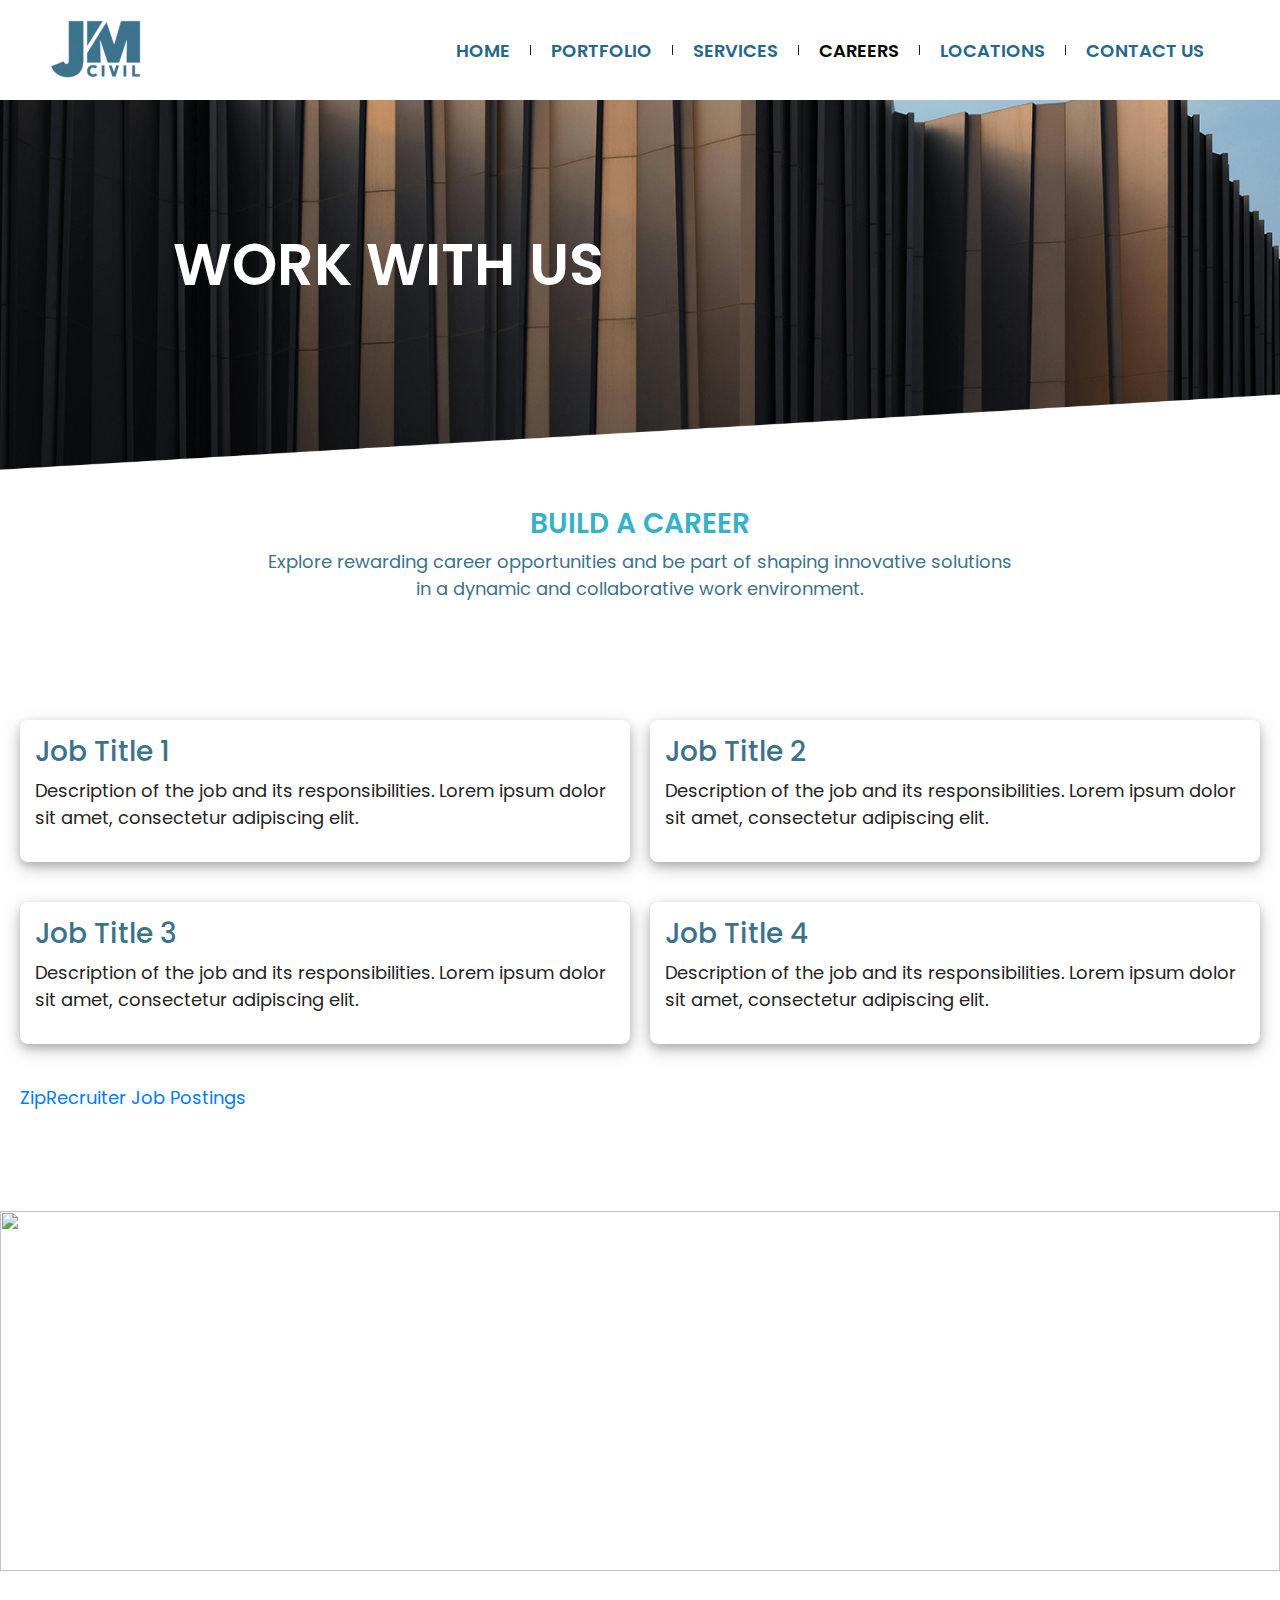
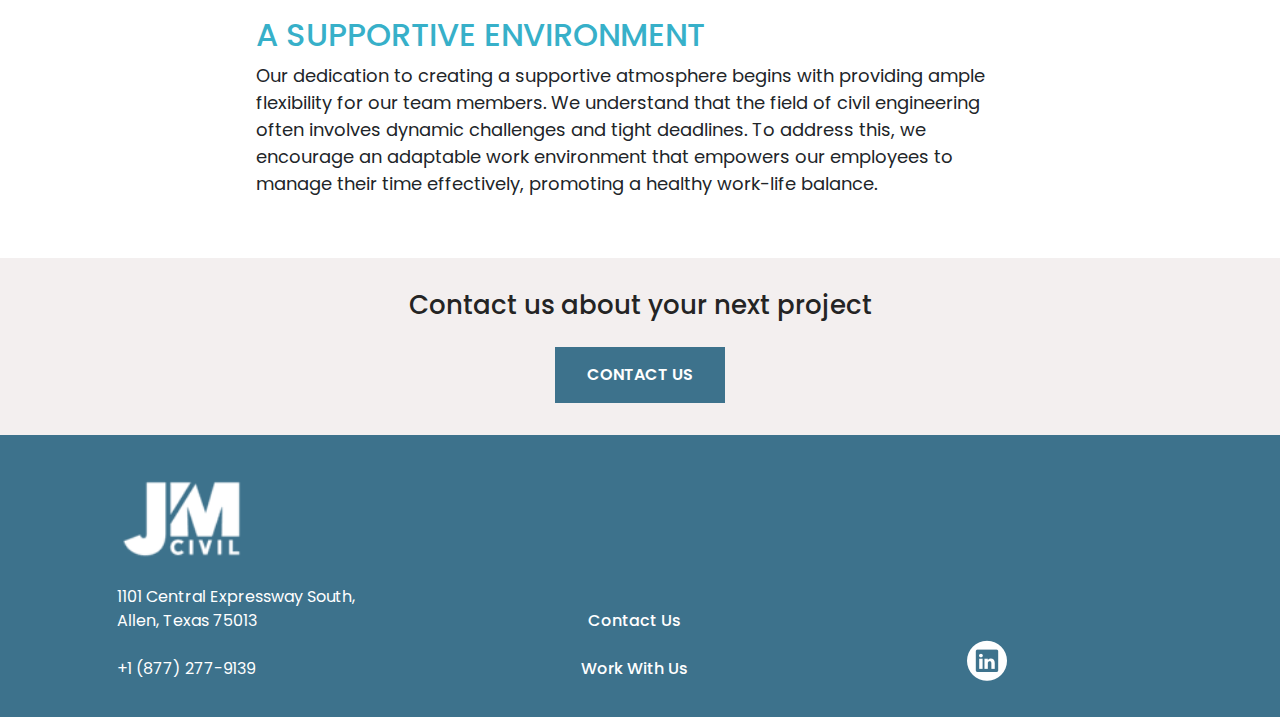
==== careers.html @ 5b39f1fb "website" ====
<!DOCTYPE html>
<html lang="en">

<head>
    <style>
        @import url('https://fonts.googleapis.com/css2?family=Chakra+Petch:ital,wght@0,300;0,400;0,500;0,600;0,700;1,300;1,400;1,500;1,600;1,700&family=Play:wght@400;700&display=swap');
    </style>
    <meta charset="UTF-8">
    <meta name="viewport" content="width=device-width, initial-scale=1.0">
    <title>JM Civil Engineering | Careers</title>
    <meta name="description" content="JM Civil Engineering | Portfolio">
    <meta property="og:title" content="JM Civil Engineering" />
    <meta property="og:type" content="logo-icon.webp" />
    <meta property="og:url" content="https://jmcivileng.com/" />
    <meta property="og:image"
        content="https://jmcivileng.com/wp-content/uploads/2021/10/JM_Civil_Teal_web_300x300-01.png" />
    <meta name="twitter:card" content="summary_large_image">
    <link rel="icon" href="images/common/favicon.ico" type="image/x-icon">
    <link rel="stylesheet" href="https://cdn.jsdelivr.net/npm/bootstrap@4.0.0/dist/css/bootstrap.min.css"
        integrity="sha384-Gn5384xqQ1aoWXA+058RXPxPg6fy4IWvTNh0E263XmFcJlSAwiGgFAW/dAiS6JXm" crossorigin="anonymous">
    <link rel="stylesheet" href="styles/common-styles.css">
    <link rel="stylesheet" href="styles/careers-styles.css">
    <link rel="preconnect" href="https://fonts.googleapis.com">
    <link rel="preconnect" href="https://fonts.gstatic.com" crossorigin>
</head>

<body>
    <header>
        <section class="navsec">
            <div>
                <a href="index.html"><img src="images/common/logo-icon.webp" alt="JmCivilEng Logo" height="100"
                        width="100" class="iconlogo"></a>
            </div>


            <nav>
                <ul>
                    <li><a href="index.html">HOME</a></li>
                    <li><a href="portfolio.html">PORTFOLIO</a></li>
                    <li><a href="services.html">SERVICES</a></li>
                    <!--<li class="dropdown">
                        <a href="#" class="dropbtn">SERVICES</a>
                        <div class="dropdown-content">
                            <a href="construction-management.html">CONSTRUCTION MANAGEMENT</a>
                            <hr>
                            <a href="civil-eng.html">CIVIL ENGINEERING</a>
                            <hr>
                            <a href="development.html">DEVELOPMENT</a>
                            <hr>
                            <a href="survey.html">LAND SURVEY</a>
                            <hr>
                            <a href="planning.html">PLANNING</a>
                        </div>
                    </li>-->
                    <li><a href="#work" class="active">CAREERS</a></li>
                    <li><a href="locations.html">LOCATIONS</a></li>
                    <li><a href="contact.html">CONTACT US</a></li>
                </ul>
            </nav>
        </section>
        <div class="menu-toggle">
            <div class="menu-icon"></div>
            <div class="menu-icon"></div>
            <div class="menu-icon"></div>
        </div>
    </header>

    <section id="img-Header" style="background-image: url(images/careers/careersheader1.png);">
        <div>
            <p>WORK WITH US</p>
            <img id="header-border" src="images/common/headerbordertest.png">
        </div>
    </section>
    <section id="header-info">
        <div>
            <h3>BUILD A CAREER</h3>
            <p>Explore rewarding career opportunities and be part of shaping innovative solutions in a dynamic and
                collaborative work environment.</p>
        </div>
    </section>


    <section class="job-listings">

        <div class="job">
            <h3>Job Title 1</h3>
            <p>Description of the job and its responsibilities. Lorem ipsum dolor sit amet, consectetur adipiscing elit.
            </p>
        </div>

        <div class="job">
            <h3>Job Title 2</h3>
            <p>Description of the job and its responsibilities. Lorem ipsum dolor sit amet, consectetur adipiscing elit.
            </p>
        </div>

        <div class="job">
            <h3>Job Title 3</h3>
            <p>Description of the job and its responsibilities. Lorem ipsum dolor sit amet, consectetur adipiscing elit.
            </p>
        </div>

        <div class="job">
            <h3>Job Title 4</h3>
            <p>Description of the job and its responsibilities. Lorem ipsum dolor sit amet, consectetur adipiscing elit.
            </p>
        </div>
        <div>
            <a href="#" target="_blank" id="ziprecruiter">ZipRecruiter Job Postings</a>
        </div>

        <!-- Add more job listings as needed -->

    </section>

    <section id="split-image">
        <div>
            <img src="images/services/jitb.jpg">
        </div>
    </section>

    <section id="section1">
        <!-- Content for section 1 -->
        <h2>A SUPPORTIVE ENVIRONMENT</h2>
        <p>Our dedication to creating a supportive atmosphere begins with providing ample flexibility for our team
            members.
            We understand that the field of civil engineering often involves dynamic challenges and tight deadlines.
            To address this, we encourage an adaptable work environment that empowers our employees to manage their time
            effectively, promoting a healthy work-life balance.</p>
    </section>

    <!--<section id="section2">
        <!-- Content for section 1 --
        <h2>Section 2</h2>
        <p>Lorem ipsum dolor sit amet, consectetur adipiscing elit, sed do eiusmod tempor incididunt ut labore et dolore magna aliqua. Ut enim ad minim veniam, quis nostrud exercitation ullamco laboris nisi ut aliquip ex ea commodo consequat. Duis aute irure dolor in reprehenderit in voluptate velit esse cillum dolore eu fugiat nulla pariatur. Excepteur sint occaecat cupidatat non proident, sunt in culpa qui officia deserunt mollit anim id est laborum</p>
    </section>-->


    <section id="contactSection">
        <h3>Contact us about your next project</h3>
        <button><a href="contact.html" id="contact-button">CONTACT US</a></button>
    </section>

    <footer class="footer">
        <div class="container">
            <div class="row">
                <div class="col-12">
                    <div class="footer-content">
                        <div class="footer-left">
                            <a href="index.html"><img src="images/common/logo-icon.webp" class="footer-logo"
                                    alt="JM Civil Engineering"></a>
                            <p>1101 Central Expressway South,<br />Allen, Texas 75013<br /><br /><a
                                    href="tel:(877) 277-9139" id="footerNumber">+1 (877) 277-9139</a></p>
                        </div>

                        <div class="footer-menu">
                            <a href="contact.html">Contact Us</a><br /><a href="careers.html">Work With Us</a>
                        </div>

                        <div class="social-items">
                            <!--<a href="https://www.facebook.com/JMCivilEng" target="_blank" class="social-icon"><img
                                    src="images/common/icon-facebook.png" alt="Facebook"></a>
                            <a href="https://www.youtube.com/JMCivilEngineering" target="_blank"
                                class="social-icon"><img src="images/common/icon-youtube.png" alt="YouTube"></a>-->
                            <a href="https://www.linkedin.com/company/jm-civil-engineering" target="_blank"
                                class="social-icon"><img src="images/common/icon-linkedin.png" alt="LinkedIn"></a>
                        </div>
                    </div>
                </div>
            </div>
        </div>
    </footer>

</body>
<script src="https://code.jquery.com/jquery-3.2.1.slim.min.js"
    integrity="sha384-KJ3o2DKtIkvYIK3UENzmM7KCkRr/rE9/Qpg6aAZGJwFDMVNA/GpGFF93hXpG5KkN"
    crossorigin="anonymous"></script>
<script src="https://cdn.jsdelivr.net/npm/popper.js@1.12.9/dist/umd/popper.min.js"
    integrity="sha384-ApNbgh9B+Y1QKtv3Rn7W3mgPxhU9K/ScQsAP7hUibX39j7fakFPskvXusvfa0b4Q"
    crossorigin="anonymous"></script>
<script src="https://cdn.jsdelivr.net/npm/bootstrap@4.0.0/dist/js/bootstrap.min.js"
    integrity="sha384-JZR6Spejh4U02d8jOt6vLEHfe/JQGiRRSQQxSfFWpi1MquVdAyjUar5+76PVCmYl"
    crossorigin="anonymous"></script>
<script src="https://code.jquery.com/jquery-3.6.0.min.js"></script>
<script src="scripts/common.js"></script>

</html>
---- styles/common-styles.css ----
@import url('https://fonts.googleapis.com/css2?family=Poppins:ital,wght@0,100;0,200;0,300;0,400;0,500;0,600;0,700;0,800;0,900;1,100;1,200;1,300;1,400;1,500;1,600;1,700;1,800;1,900&display=swap');
/* COLOR PALETTE: https://coolors.co/ffffff-3d728c-d3d3d3-37b0c9-050505 */

:root {
    /* FONTS */
    --primary-font: 'Poppins';
    --header-size: 32px;
    --paragraph-size: 18px;
    --header-weight: 600;
    /* COLORS */
    --primary-color: white;
    /* WHITE*/
    --secondary-color: #37B0C9;
    /* BLUE */
    --highlight-color: #F3EFEF;
    /* LIGHT GREY */
    --header-color: #3d728c;
    /* FOOTER COLOR */
    /* MOON STONE */
    --paragraph-color: #242424;
}


/* NAV HEADER */
header {
    font-family: var(--primary-font), Arial;
    font-weight: 525;
    position: fixed;
    width: 100%;
    background: #fff;
    text-align: center;
    display: flex;
    justify-content: center;
    align-items: center;
    z-index: 1000;
    transition: height .3s ease-in-out;
    height: 100px;
    top: 0px;
}

header.nav-shrink {
    height: 65px;
}

.navsec {
    text-align: center;
    padding: 1em;
    display: flex;
    width: 100%;
    margin: 0 20px;
}

nav {
    display: flex;
    align-items: center;
    margin-left: auto;
    max-width: 1000px
}

nav ul {
    list-style: none;
    margin: 0;
    padding: 0;
    display: flex;
}

nav li {
    margin-right: 20px;
    display: flex;
    align-items: center;
    border-right: 1px solid #202020;
    height: 10px;
    padding-right: 20px;
}

nav li:last-child {
    border-right: 0
}

nav a {
    text-decoration: none;
    border-width: 0;
    border-top-style: solid;
    margin: 1em 0;
    color: #25688a;
    font-size: var(--paragraph-size);
    transition: color .3s;
    align-items: center;
    padding: 1em 0;
}

nav a:hover {
    color: #5595b3;
    background-color: #ffffff;
    text-decoration: none;
}

nav a.active {
    color: #050505;
}

/*
.dropdown {
    position: relative;
}
.dropdown-content {
    display: none;
    position: absolute;
    background-color: #ffffff;
    box-shadow: 0 8px 16px rgba(0, 0, 0, 0.2);
    z-index: 1;
    margin-top: 7px;
    top: 100%;
    border-top: 2px solid var(--secondary-color);
    padding: 0 5px; 
    width: 15em;   
    right: -2.5em;
    border-radius: 2px;
}
.dropdown-content a {
    padding: 1em 0;
    display: block;
    color: var(--header-color);
    text-decoration: none;
    margin: 0;
}
.dropdown:hover .dropdown-content {
    display: block;
}
.dropbtn:after {
    content: "\25BC";
    margin-left: 5px;
    font-size: 12px;
    color: var(--header-color);
}
.dropdown-content:after {
    content: "";
    position: absolute;
    top: -12px;
    left: calc(60% + 18px);
border-width: 5px;
border-style: solid;
border-color: transparent transparent #ffffff transparent;
}*/

.navsec hr {
    padding: 0;
    margin: 0;
}

.iconlogo {
    margin-left: 10px
}

/* BODY */
body {
    margin: 0;
    padding: 0;
    padding-top: 100px;
    transition: margin .3s ease-in-out;
    scroll-behavior: smooth;
    font-family: var(--primary-font), Arial, sans-serif;
}

/* IMAGE HEADER OPTION */
#img-Header {
    display: flow-root;
    text-align: left;
    font-size: 3.6em;
    font-weight: var(--header-weight);
    background-size: cover;
    background-position: center 78.5%;
    color: var(--primary-color);
    width: 100%;
    overflow: hidden;
    padding-top: 20vh;
}

#img-Header p {
    position: relative;
    z-index: 5;
    bottom: 1em;
    margin-left: 3em;

}

#header-border {
    position: relative;
    z-index: 10;
    width: 100%;
    min-width: 932px;
    top: 12px;
}

#header-info {
    background-color: var(--primary-color);
    height: auto;
    margin: auto;
    padding: 2vh;
    text-align: center;
    font-size: var(--header-size);
    color: var(--secondary-color);

}

#header-info h3 {
    font-weight: var(--header-weight);
}

#header-info p {
    font-size: var(--paragraph-size);
    color: var(--header-color);
    max-width: 60%;
    margin: auto;
}


/* SECTION 4 FEATURED PROJECTS*/
#gallery-section {
    background-color: var(--primary-color);
    height: auto;
    padding: 4vh 20vw;
    margin: 0px 0;

}

#gallery-section h1 {
    color: var(--secondary-color);
    font-size: var(--header-size);
    font-weight: var(--header-weight);
    margin-bottom: 1em;
}

.gallery img {
    width: 100%;
    display: block;
    aspect-ratio: 1.25 / 1;
    object-fit: cover;
    transition: transform 1000ms;
}

#gallery-section ul {
    list-style: none;
    margin: 0 auto;
    padding: 0;
    display: grid;
    gap: 1rem;
    grid-template-columns: repeat(auto-fit, minmax(20rem, 1fr));
    max-width: 100%;
    

    @media (max-width: 1336px) {
        grid-template-columns: minmax(33%, 1fr);
    }
}

figure {
    margin: 0;
    position: relative;
    overflow: hidden;
}

figure::after {
    content: '';
    position: absolute;
    top: 50%;
    left: 50%;
    width: 200%;
    height: 200%;
    background: rgba(0, 0, 0, 0.5);
    transform-origin: center;
    opacity: 0;
    transform: scale(2);
    transition: opacity 300ms;
}

figcaption {
    position: absolute;
    top: 0;
    left: 0;
    width: 100%;
    height: 100%;
    display: flex;
    justify-content: center;
    place-items: center;
    text-align: center;
    padding: 1rem;
    color: var(--primary-color);
    font-size: 1.2rem;
    z-index: 1;
    opacity: 0;
    transition: opacity 600ms, transform 600ms;
}

a:is(:hover, :focus) figure::after {
    opacity: 1;
}

a:is(:hover, :focus) figcaption {
    opacity: 1;
    transition: opacity 600ms;
}


/* SECTION 5  - CONTACT US */
#contactSection {
    background-color: var(--highlight-color);
    height: auto;
    padding: 2em 20vw;
    text-align: center;
}

#contactSection h3 {
    color: var(--paragraph-color);
    font-size: 26px;
    margin-bottom: 1em;
}

#contactSection button {
    padding: 1em 2em;
    background-color: var(--header-color);
    border-width: 0px;
}

#contact-button {
    color: white;
    font-size: 16px;
    font-weight: 550;
    text-decoration: none;
}





/* FOOTER */
footer.footer {
    width: 100%;
    padding: 20px 0;
    background-color: var(--header-color);

}

.footer-content {
    display: flex;
    align-items: center;
    flex-wrap: wrap;
    align-items: end;


    /* Wrap content on smaller screens */
    @media (min-width: 918px) {
        padding: 0 2em;
        padding-bottom: 1em;
    }
}

.footer-left {
    width: 100%;
    text-align: center;

    @media (min-width: 918px) {
        width: 33%;
        /* Adjust the width as needed for larger screens */
        text-align: left;
    }
}

.footer-logo {
    width: 130px;
    filter: brightness(0) saturate(100%) invert(96%) sepia(100%) saturate(12%) hue-rotate(237deg) brightness(103%) contrast(103%);
    text-align: center;
}

.footer-menu {
    width: 100%;
    text-align: center;

    @media (min-width: 918px) {
        width: 33%;
        /* Adjust the width as needed for larger screens */
        text-align: center;
    }
}

.footer-menu a {
    display: block;
    font-weight: 500;
    text-decoration: none;
    /* Remove underlines on hover */
    color: var(--primary-color);
    /* Set the desired text color on hover */
    width: 100%;
}

.social-items {
    width: 100%;
    text-align: center;
    margin-top: 20px;
    /* Adjust the margin as needed */

    @media (min-width: 918px) {
        width: 33%;
        /* Adjust the width as needed for larger screens */
        text-align: center;
        margin-top: 0;
    }
}

footer p {
    color: #fff;
    margin: 0;
}

footer a {
    color: #fff;
    text-decoration: none;
}

#footerNumber {
    text-decoration: none;
    /* Remove underlines on hover */
    color: var(--primary-color);
    /* Set the desired text color on hover */
}

.social-icon {
    margin-left: 14px;
    /* Adjust the margin as needed */
}

/* COOKIES IF NEEDED */
#cookieNotice {
    position: fixed;
    bottom: 0;
    left: 0;
    width: 100%;
    background-color: var(--highlight-color);
    padding: 1em 20vw;
    z-index: 1000;
    border-style: solid;
    border-width: 5px;
    border-right: 0;
    border-left: 0;
    border-bottom: 0;
    border-color: var(--secondary-color);
}

#cookieNotice h4 {
    font-size: 20px;
}

#cookieNotice p {
    font-size: 14px;
}

#closeIcon {
    right: 3em;
    position: absolute;
    display: block;
    width: 20px;
    height: 20px;
    z-index: 10000;
    cursor: pointer;
    background-image: url("/images/common/close.png");
    background-position: center;
    background-size: cover;
}

/* MOBILE SCREEN AND 918px<*/
@media only screen and (max-width:918px) {
    .navsec {
        text-align: center;
        padding: 1em;
        display: flex;
        justify-content: space-between;
        align-items: center
    }

    .iconlogo {
        margin: 0 auto
    }

    .menu-toggle {
        display: block;
        cursor: pointer;
        margin-right: 15px
    }

    nav {
        opacity: 0;
        visibility: hidden;
        flex-direction: column;
        align-items: center;
        position: absolute;
        top: 100%;
        left: 0;
        right: 0;
        background: #fff;
        overflow: hidden;
        transform: translateY(-10%);
        text-align: center;
        transition: opacity 0.8s ease-in-out, transform 0.8s ease-in-out, visibility 0.8s ease-in-out;
        z-index: 1;
        /* Place the nav behind the header */
        overflow: visible;
    }

    header.nav-shrink {
        padding-top: 5px;
    }

    nav.active {
        z-index: -1;
        opacity: 1;
        visibility: visible;
        transform: translateY(0);
    }

    nav ul {
        list-style: none;
        margin: 0;
        padding: 10px 0;
        display: flex;
        flex-direction: column;
        align-items: center;
        text-align: center;
        margin-left: 20px;
        width: 100%;
    }

    nav li {
        margin-bottom: 10px;
        border-right: 0;
        padding: 10px 0;
        width: 100%;
    }

    nav a {
        text-decoration: none;
        width: 100%;
        font-size: 18px;
        transition: color .3s;
        padding: 0;
    }

    .menu-toggle {
        display: block;
        position: absolute;
        left: 15px;
        cursor: pointer;
        top: 50%;
        transform: translateY(-50%)
    }

    .menu-icon {
        padding: 1px;
        width: 30px;
        height: 3px;
        background-color: #202020;
        margin: 6px 0;
        transition: .4s ease-in-out;
        vertical-align: middle;
    }

    .menu-toggle.active .menu-icon:nth-child(1) {
        transform: rotate(-45deg) translate(-2px, 10px);
    }

    .menu-toggle.active .menu-icon:nth-child(2) {
        opacity: 0;
    }

    .menu-toggle.active .menu-icon:nth-child(3) {
        transform: rotate(45deg) translate(-3px, -10px);
    }

    header img {
        display: block;
        margin: 0 auto
    }

    .navsec {
        display: flex;
        justify-content: center;
        align-items: center;
        text-align: center
    }

    .iconlogo {
        margin-right: 10px
    }

    .dropdown-content {
        width: 100%;
        /* Make each item full width */
        box-sizing: border-box;
        left: 0px;
    }

    .dropdown-content::after {
        left: calc(60%);
    }

    .dropdown.active .dropdown-content {
        display: block;
        word-spacing: .25em;
    }

    .dropdown-content a {
        padding-right: 10px;
        /*border-right: 1px solid #202020;*/
    }

    .dropdown-content a {
        display: block;
        padding: 12px 0;
        /* Add padding for better readability */
        text-decoration: none;
        /* Adjust the color as needed */
    }

    #img-Header {
        /* going from 20vh to 10vh */
        padding-top: 10vh;
        font-size: 40px;
        text-align: center;
    }

    #img-Header p {
        left: 0;
        right: 0;
        margin-left: 0;
        padding: 0;
        bottom: 1em;
        padding: 0 10px;
    }

    #header-border {
        top: 2px;
    }

    #header-info p {
        max-width: 90%;
    }

    #gallery-section {
        text-align: center;
        padding: 4vh 1rem;
    }

    .footer-menu a {
        display: inline;
    }
}
---- styles/careers-styles.css ----
/* Portfolio Styles */
#img-Header {
    background-position: center 95%;
}
.splitter {
    height: 2em;
}
.splitter1 {
    height: auto;
    background-color: var(--primary-color);
    padding: 20px;
    text-align: center;
}
.job-listings {
    max-width: 80em;
    margin: 5em auto;
    padding:  20px  ;
    display: grid;
    grid-template-columns: repeat(2, 1fr);
    gap: 40px 20px;
    
}
#ziprecruiter {
    font-size: 18px;
    text-decoration: none;
}

.job {
    font-size: var(--header-size);
    margin-bottom: 40px;
    margin: auto;
    border-radius: 8px ;
    padding: 15px;
    box-shadow: 0 4px 8px 0 rgba(0, 0, 0, 0.2), 0 6px 20px 0 rgba(0, 0, 0, 0.19);
}
.job h3 {
    color: var(--header-color);
}
.job p {
    font-size: var(--paragraph-size);
    color: var(--paragraph-color);
}


#split-image {
    width: 100%;
    overflow: hidden;
    max-height: 40vh;
    position: relative;
  }
  
  #split-image img {
    width: 100%;
    height: 40vh;
    object-fit: cover; /* Maintain aspect ratio and cover the container */
    object-position: center 42%; /* Adjust centering vertically */
  }

#section1 p, #section2 p{
    font-size: var(--paragraph-size);
}

#section1 {
    background-color: var(--primary-color);
    height: auto;
    padding: 5vh 20vw;
    
}

h2 {
    font-size: var(--header-size);
    color: var(--secondary-color);
}

#section2 {
    background-color: var(--primary-color);
    height: auto;
    padding: 5vh 20vw;
}
@media only screen and (max-width:918px){
    header {
        top: 0;
    }
    #carouselcareers {
        width:100%;
        
    }
    .carousel-text {
        display: none;
    }
    .carouselborder {
        display: none;
    }
    .job-listings {
        grid-template-columns: repeat(1, 1fr);
    }
    #split-image {
        height: 30vh;
      }
    #section1 {
        padding: 5vh 10vw;
    }
    #section2 {
        padding: 5vh 10vw;
    }
}
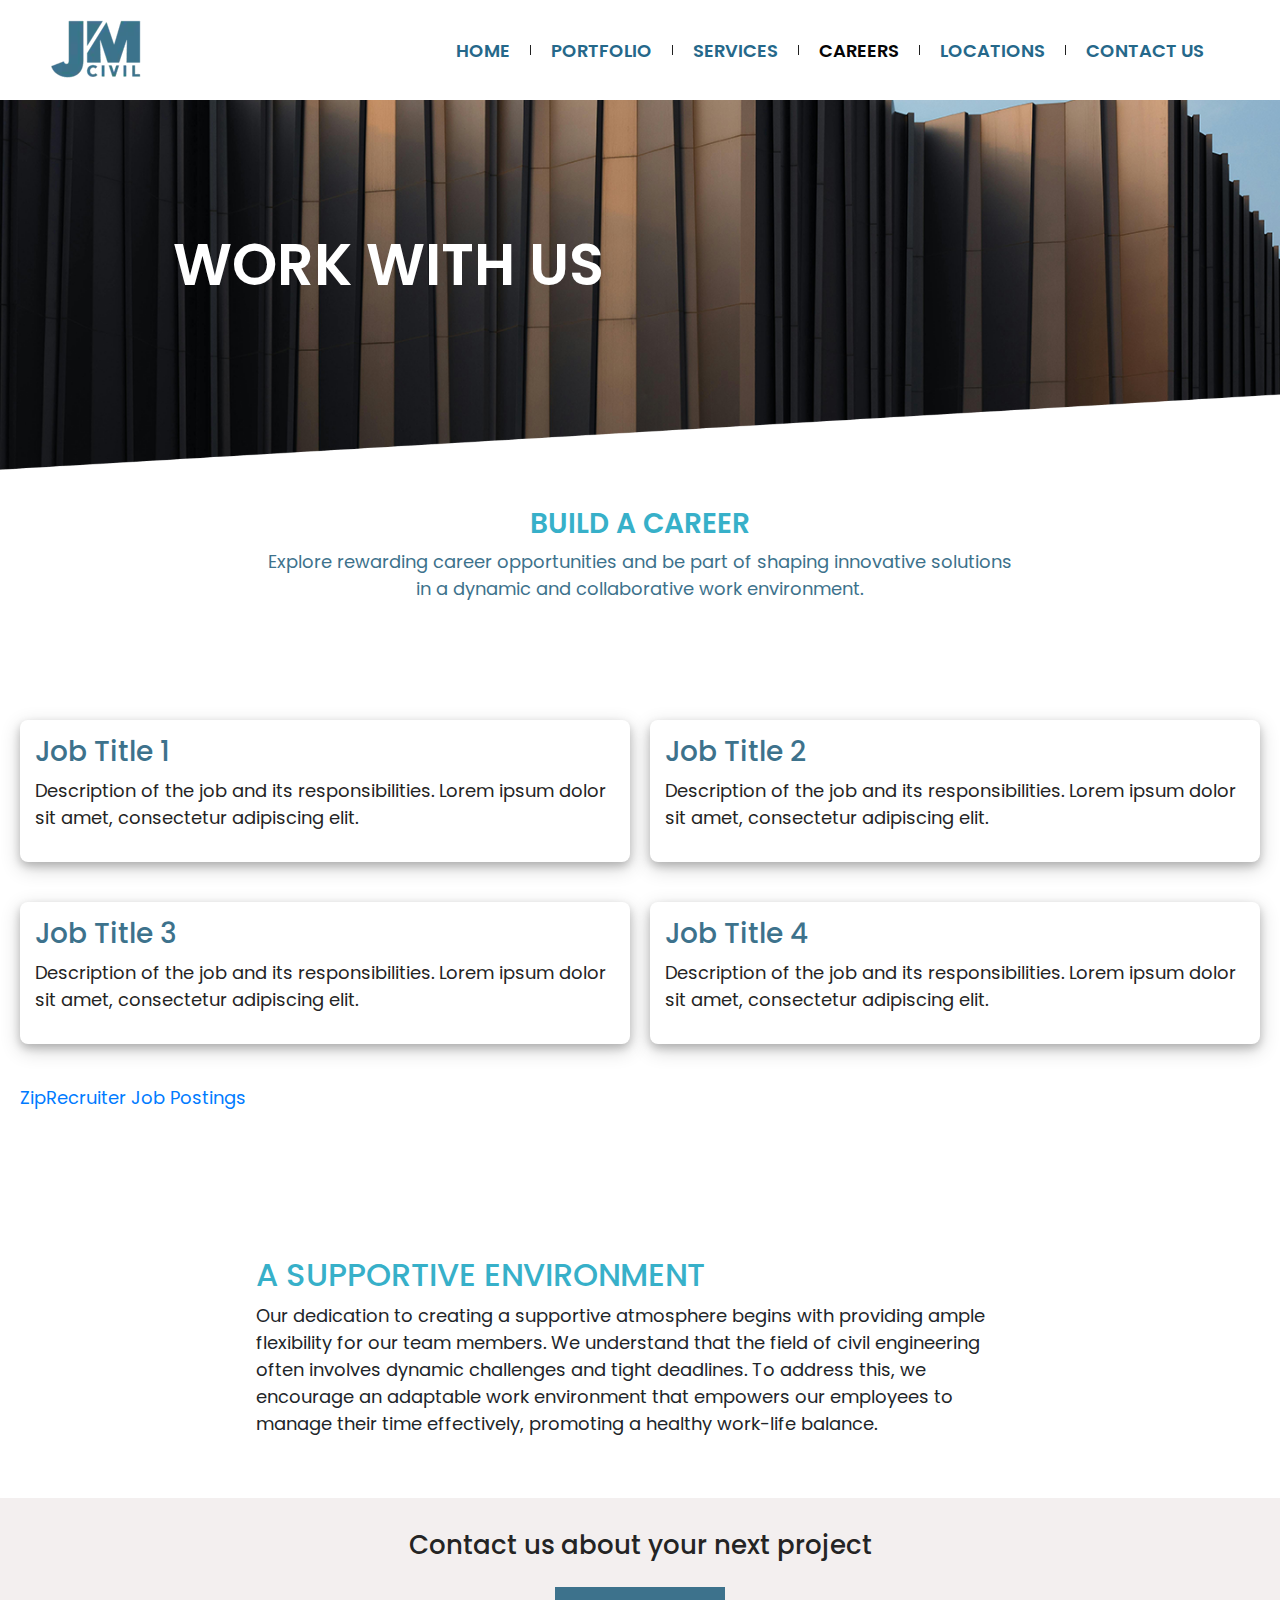
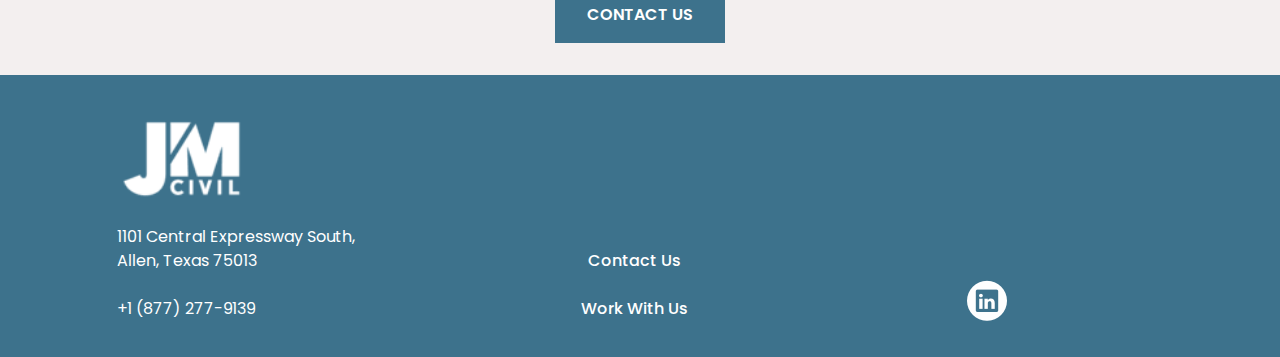
==== commit eae03957: "image removal" ====
--- a/careers.html
+++ b/careers.html
@@ -113,11 +113,11 @@
 
     </section>
 
-    <section id="split-image">
+    <!--<section id="split-image">
         <div>
             <img src="images/services/jitb.jpg">
         </div>
-    </section>
+    </section>-->
 
     <section id="section1">
         <!-- Content for section 1 -->
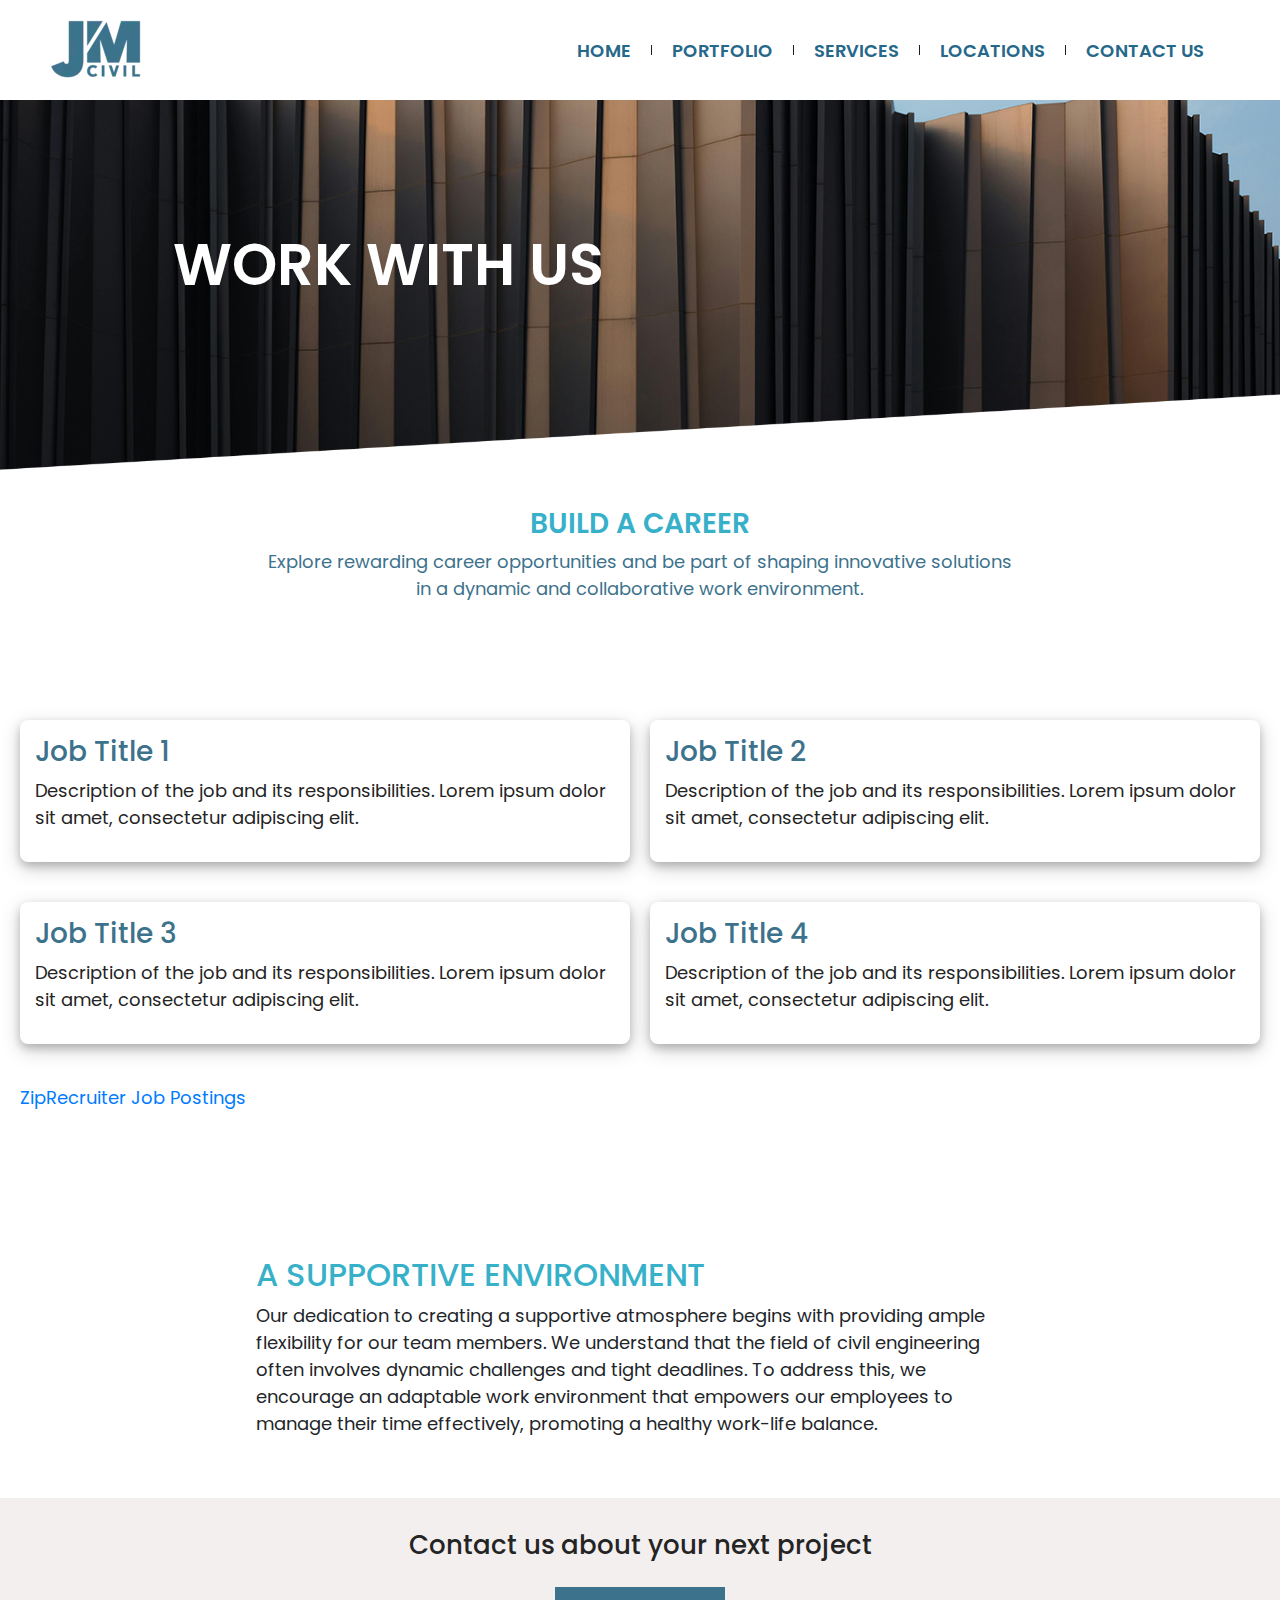
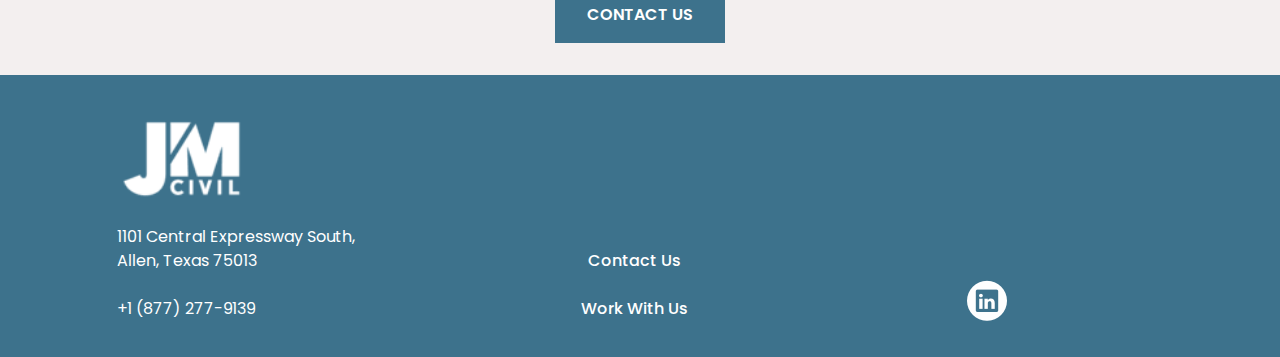
==== commit 619a5288: "careers hidden" ====
--- a/careers.html
+++ b/careers.html
@@ -51,8 +51,8 @@
                             <hr>
                             <a href="planning.html">PLANNING</a>
                         </div>
-                    </li>-->
-                    <li><a href="#work" class="active">CAREERS</a></li>
+                    </li>
+                    <li><a href="#work" class="active">CAREERS</a></li>-->
                     <li><a href="locations.html">LOCATIONS</a></li>
                     <li><a href="contact.html">CONTACT US</a></li>
                 </ul>
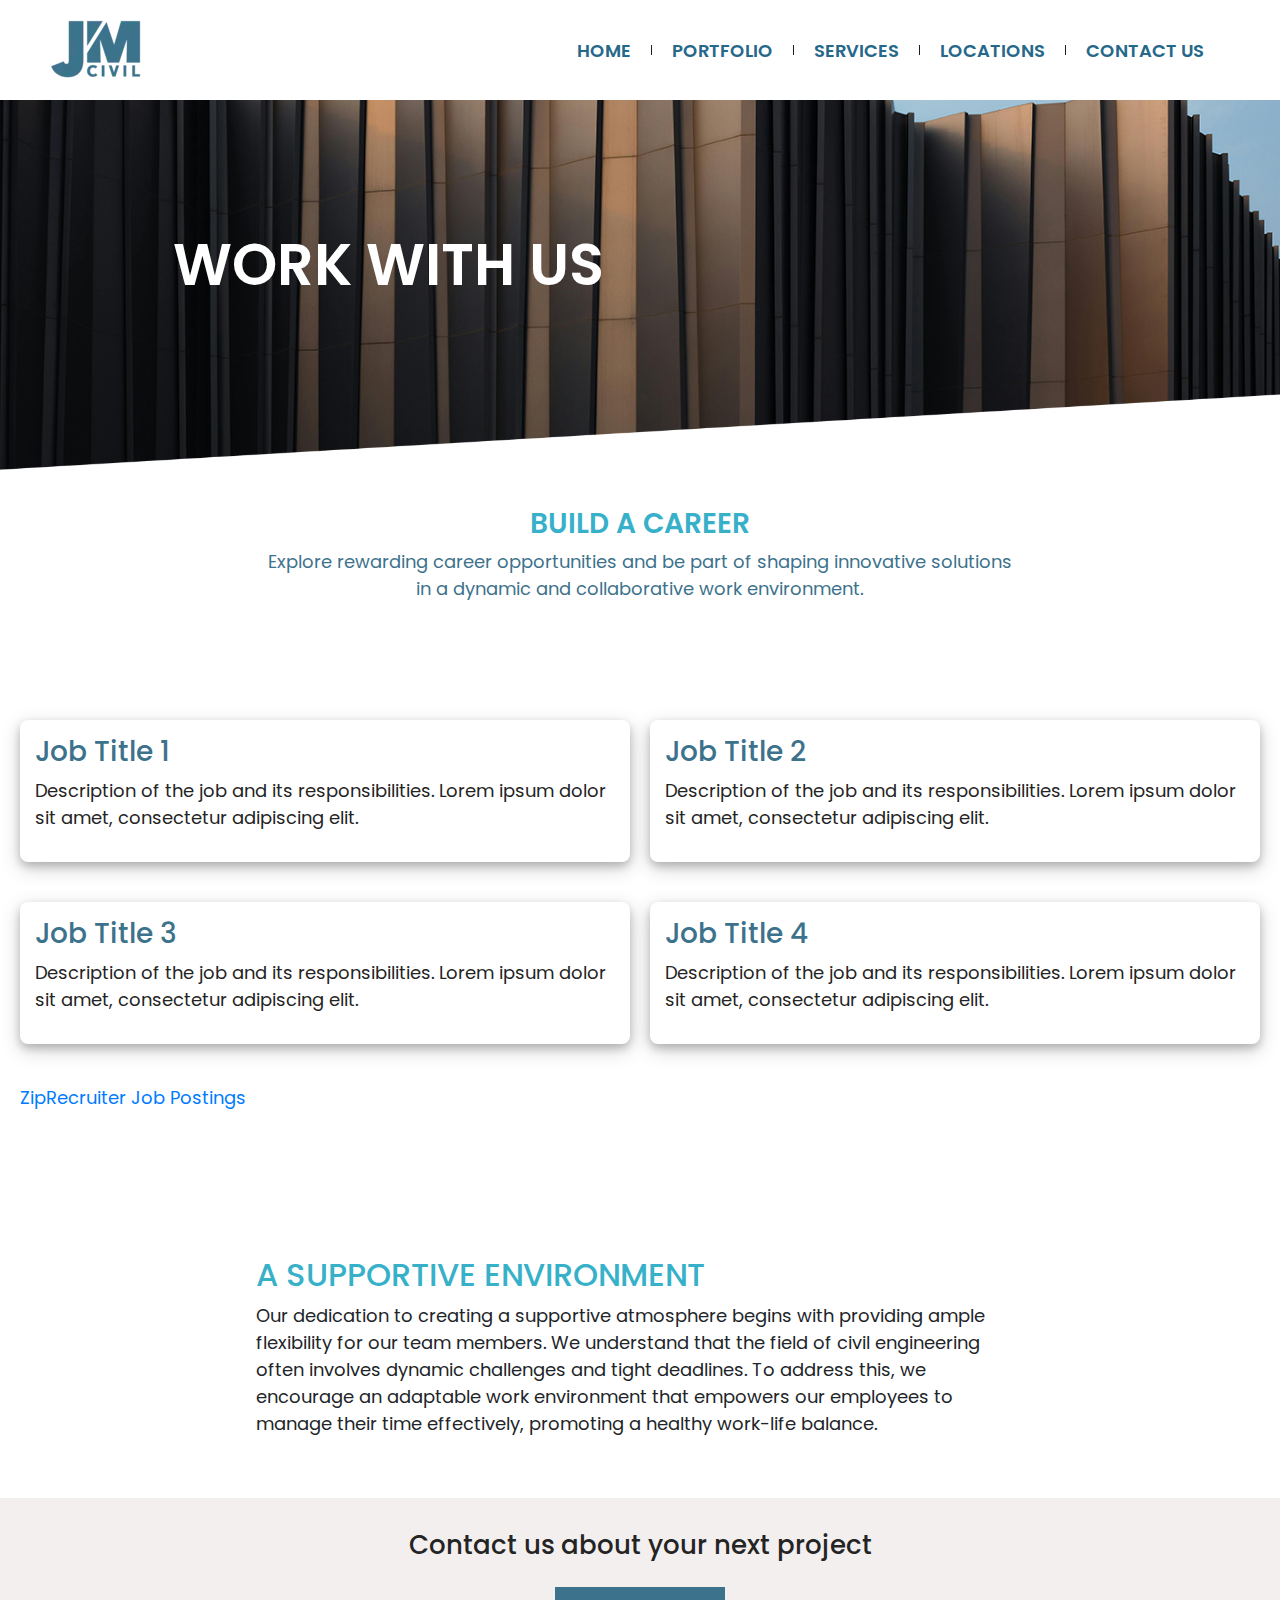
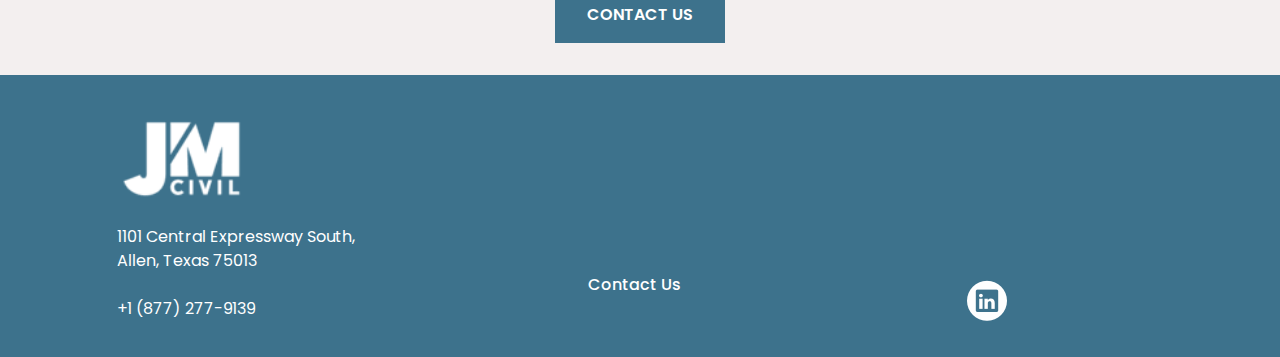
==== commit 9faab7da: "carrers hide" ====
--- a/careers.html
+++ b/careers.html
@@ -12,8 +12,7 @@
     <meta property="og:title" content="JM Civil Engineering" />
     <meta property="og:type" content="logo-icon.webp" />
     <meta property="og:url" content="https://jmcivileng.com/" />
-    <meta property="og:image"
-        content="https://jmcivileng.com/wp-content/uploads/2021/10/JM_Civil_Teal_web_300x300-01.png" />
+    <meta property="og:image" content="https://jmcivileng.netlify.app/images/common/JM_Civil_Teal_web_300x300-01.png" />
     <meta name="twitter:card" content="summary_large_image">
     <link rel="icon" href="images/common/favicon.ico" type="image/x-icon">
     <link rel="stylesheet" href="https://cdn.jsdelivr.net/npm/bootstrap@4.0.0/dist/css/bootstrap.min.css"
@@ -154,7 +153,7 @@
                         </div>
 
                         <div class="footer-menu">
-                            <a href="contact.html">Contact Us</a><br /><a href="careers.html">Work With Us</a>
+                            <a href="contact.html">Contact Us</a><br />
                         </div>
 
                         <div class="social-items">
--- a/styles/careers-styles.css
+++ b/styles/careers-styles.css
@@ -1,106 +1 @@
-/* Portfolio Styles */
-#img-Header {
-    background-position: center 95%;
-}
-.splitter {
-    height: 2em;
-}
-.splitter1 {
-    height: auto;
-    background-color: var(--primary-color);
-    padding: 20px;
-    text-align: center;
-}
-.job-listings {
-    max-width: 80em;
-    margin: 5em auto;
-    padding:  20px  ;
-    display: grid;
-    grid-template-columns: repeat(2, 1fr);
-    gap: 40px 20px;
-    
-}
-#ziprecruiter {
-    font-size: 18px;
-    text-decoration: none;
-}
-
-.job {
-    font-size: var(--header-size);
-    margin-bottom: 40px;
-    margin: auto;
-    border-radius: 8px ;
-    padding: 15px;
-    box-shadow: 0 4px 8px 0 rgba(0, 0, 0, 0.2), 0 6px 20px 0 rgba(0, 0, 0, 0.19);
-}
-.job h3 {
-    color: var(--header-color);
-}
-.job p {
-    font-size: var(--paragraph-size);
-    color: var(--paragraph-color);
-}
-
-
-#split-image {
-    width: 100%;
-    overflow: hidden;
-    max-height: 40vh;
-    position: relative;
-  }
-  
-  #split-image img {
-    width: 100%;
-    height: 40vh;
-    object-fit: cover; /* Maintain aspect ratio and cover the container */
-    object-position: center 42%; /* Adjust centering vertically */
-  }
-
-#section1 p, #section2 p{
-    font-size: var(--paragraph-size);
-}
-
-#section1 {
-    background-color: var(--primary-color);
-    height: auto;
-    padding: 5vh 20vw;
-    
-}
-
-h2 {
-    font-size: var(--header-size);
-    color: var(--secondary-color);
-}
-
-#section2 {
-    background-color: var(--primary-color);
-    height: auto;
-    padding: 5vh 20vw;
-}
-@media only screen and (max-width:918px){
-    header {
-        top: 0;
-    }
-    #carouselcareers {
-        width:100%;
-        
-    }
-    .carousel-text {
-        display: none;
-    }
-    .carouselborder {
-        display: none;
-    }
-    .job-listings {
-        grid-template-columns: repeat(1, 1fr);
-    }
-    #split-image {
-        height: 30vh;
-      }
-    #section1 {
-        padding: 5vh 10vw;
-    }
-    #section2 {
-        padding: 5vh 10vw;
-    }
-}+#section1 p,#section2 p,.job p{font-size:var(--paragraph-size)}.job,h2{font-size:var(--header-size)}#img-Header{background-position:center 95%}.splitter{height:2em}#section1,#section2,.splitter1{background-color:var(--primary-color);height:auto}.splitter1{padding:20px;text-align:center}.job-listings{max-width:80em;margin:5em auto;padding:20px;display:grid;grid-template-columns:repeat(2,1fr);gap:40px 20px}#ziprecruiter{font-size:18px;text-decoration:none}.job{margin:auto;border-radius:8px;padding:15px;box-shadow:0 4px 8px 0 rgba(0,0,0,.2),0 6px 20px 0 rgba(0,0,0,.19)}.job h3{color:var(--header-color)}.job p{color:var(--paragraph-color)}#split-image{width:100%;overflow:hidden;max-height:40vh;position:relative}#split-image img{width:100%;height:40vh;object-fit:cover;object-position:center 42%}#section1,#section2{padding:5vh 20vw}h2{color:var(--secondary-color)}@media only screen and (max-width:918px){header{top:0}#carouselcareers{width:100%}.carousel-text,.carouselborder{display:none}.job-listings{grid-template-columns:repeat(1,1fr)}#split-image{height:30vh}#section1,#section2{padding:5vh 10vw}}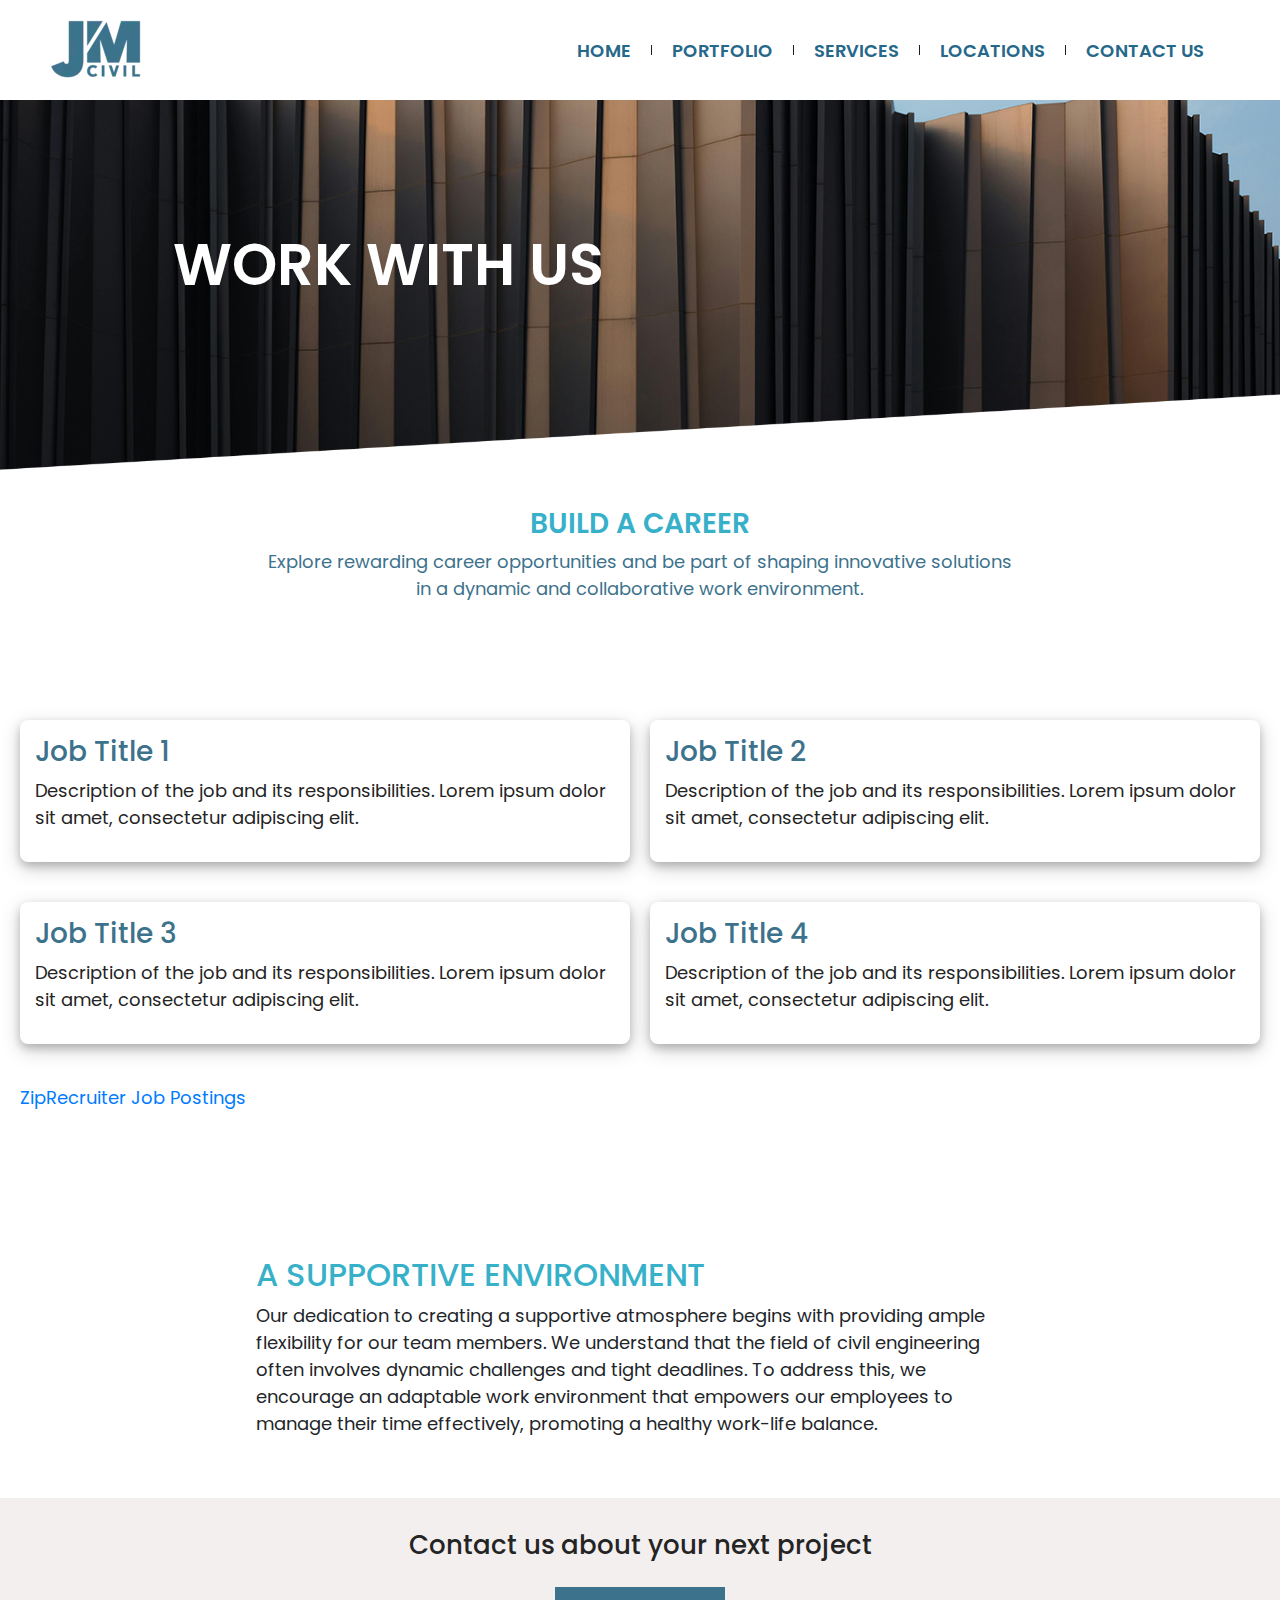
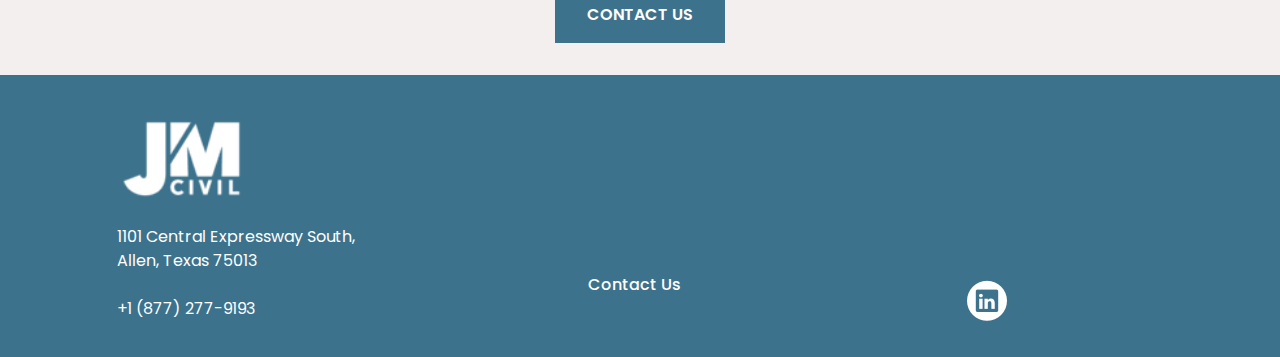
==== commit e486e1da: "num" ====
--- a/careers.html
+++ b/careers.html
@@ -149,7 +149,7 @@
                             <a href="index.html"><img src="images/common/logo-icon.webp" class="footer-logo"
                                     alt="JM Civil Engineering"></a>
                             <p>1101 Central Expressway South,<br />Allen, Texas 75013<br /><br /><a
-                                    href="tel:(877) 277-9139" id="footerNumber">+1 (877) 277-9139</a></p>
+                                    href="tel:(877) 277-9193" id="footerNumber">+1 (877) 277-9193</a></p>
                         </div>
 
                         <div class="footer-menu">
